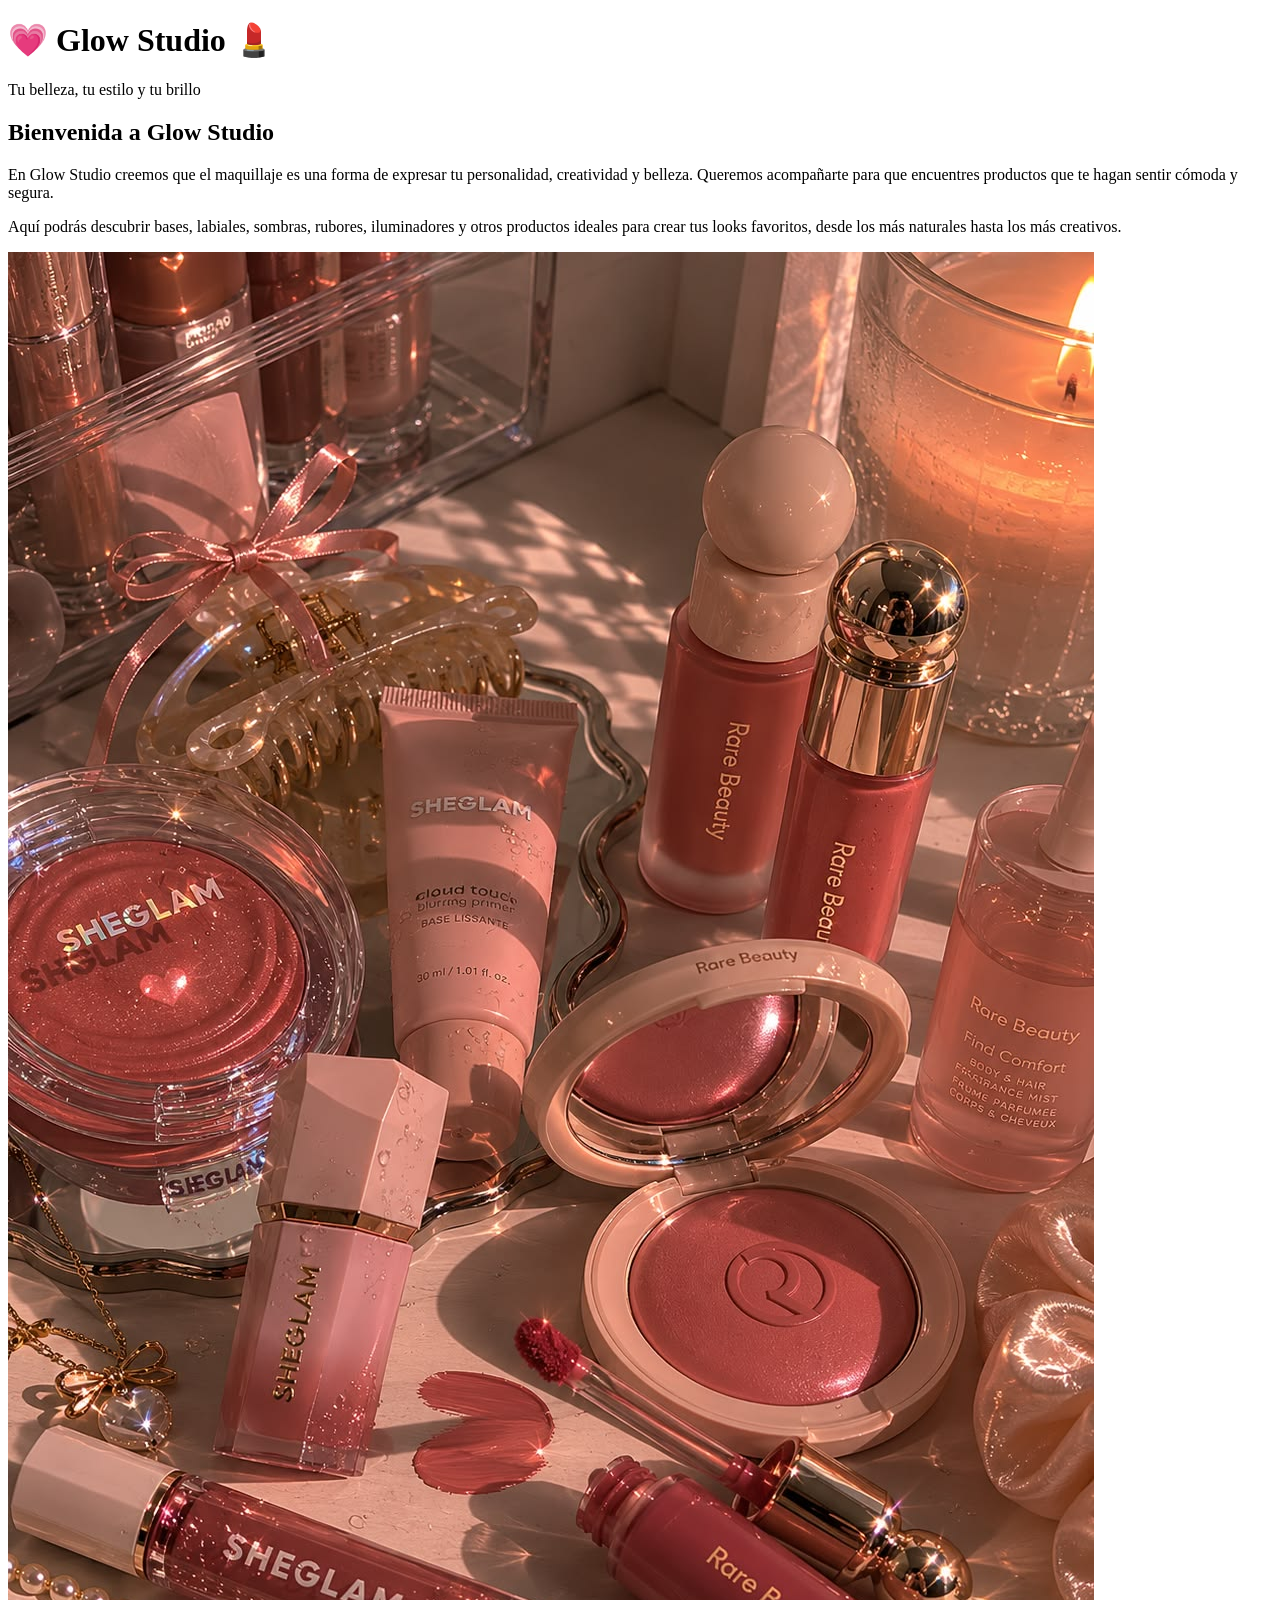
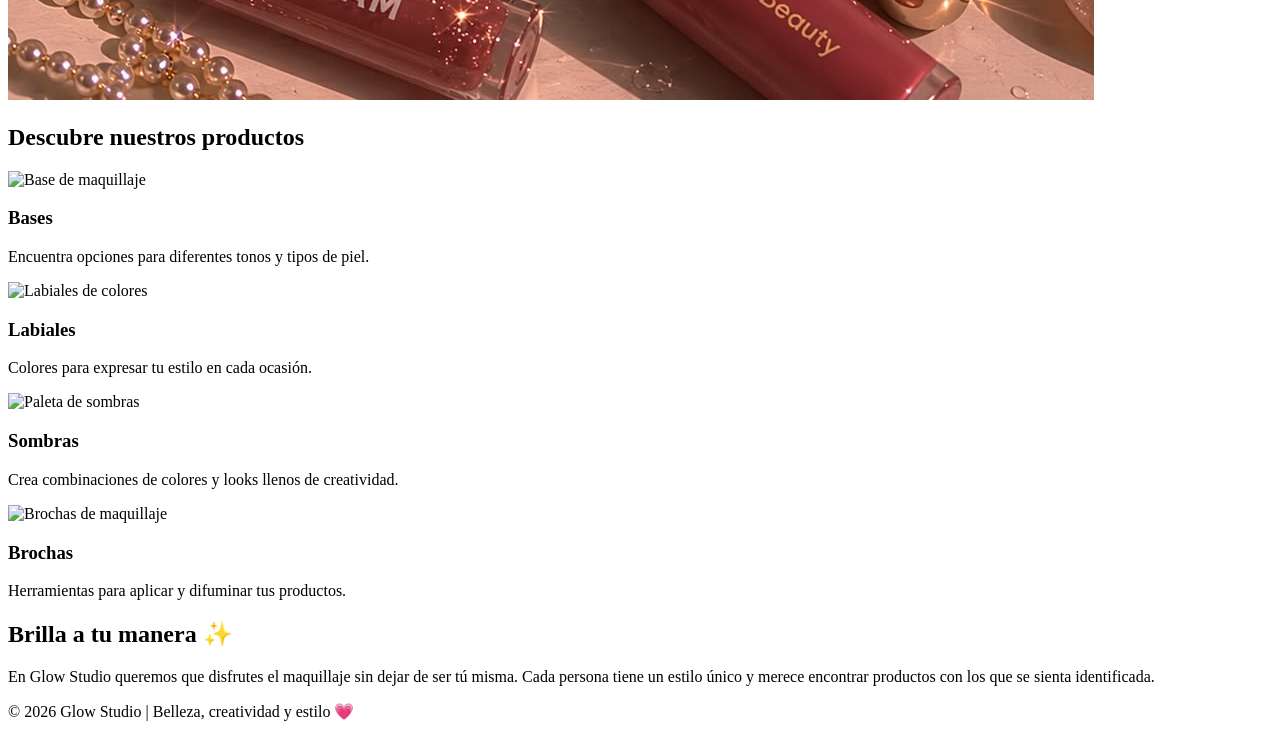
==== diseñoresponsivo.html @ bb1b344e "Add files via upload" ====
<!DOCTYPE html>
<html lang="es">
<head>
    <meta charset="UTF-8">
    <meta name="viewport" content="width=device-width, initial-scale=1.0">
    <title>Glow Studio - Belleza y Maquillaje</title>
    <link rel="stylesheet" href="CSS/estilosdiseñoresponsivo.css">
</head>
<body>

    <header>
        <h1>💗 Glow Studio 💄</h1>
        <p class="subtitulo">Tu belleza, tu estilo y tu brillo</p>
    </header>

    <main>
        <section class="presentacion">
            <h2>Bienvenida a Glow Studio</h2>

            <p>
                En Glow Studio creemos que el maquillaje es una
                forma de expresar tu personalidad, creatividad y
                belleza. Queremos acompañarte para que encuentres
                productos que te hagan sentir cómoda y segura.
            </p>

            <p>
                Aquí podrás descubrir bases, labiales, sombras,
                rubores, iluminadores y otros productos ideales
                para crear tus looks favoritos, desde los más
                naturales hasta los más creativos.
            </p>

            <img src="maquillaje.jpg"
                 alt="Colección de productos de maquillaje">
        </section>

        <section class="productos">
            <h2>Descubre nuestros productos</h2>

            <div class="tarjetas">
                <article class="tarjeta">
                    <img src="img/base.png" alt="Base de maquillaje">
                    <h3>Bases</h3>
                    <p>
                        Encuentra opciones para diferentes tonos
                        y tipos de piel.
                    </p>
                </article>

                <article class="tarjeta">
                    <img src="img/gloss.png" alt="Labiales de colores">
                    <h3>Labiales</h3>
                    <p>
                        Colores para expresar tu estilo en cada
                        ocasión.
                    </p>
                </article>

                <article class="tarjeta">
                    <img src="img/sombras.png" alt="Paleta de sombras">
                    <h3>Sombras</h3>
                    <p>
                        Crea combinaciones de colores y looks
                        llenos de creatividad.
                    </p>
                </article>

                <article class="tarjeta">
                    <img src="img/brochas.png" alt="Brochas de maquillaje">
                    <h3>Brochas</h3>
                    <p>
                        Herramientas para aplicar y difuminar
                        tus productos.
                    </p>
                </article>
            </div>
        </section>

        <section class="mensaje">
            <h2>Brilla a tu manera ✨</h2>
            <p>
                En Glow Studio queremos que disfrutes el maquillaje
                sin dejar de ser tú misma. Cada persona tiene un
                estilo único y merece encontrar productos con los
                que se sienta identificada.
            </p>
        </section>
    </main>

    <footer>
        <p>© 2026 Glow Studio | Belleza, creatividad y estilo 💗</p>
    </footer>

</body>
</html>
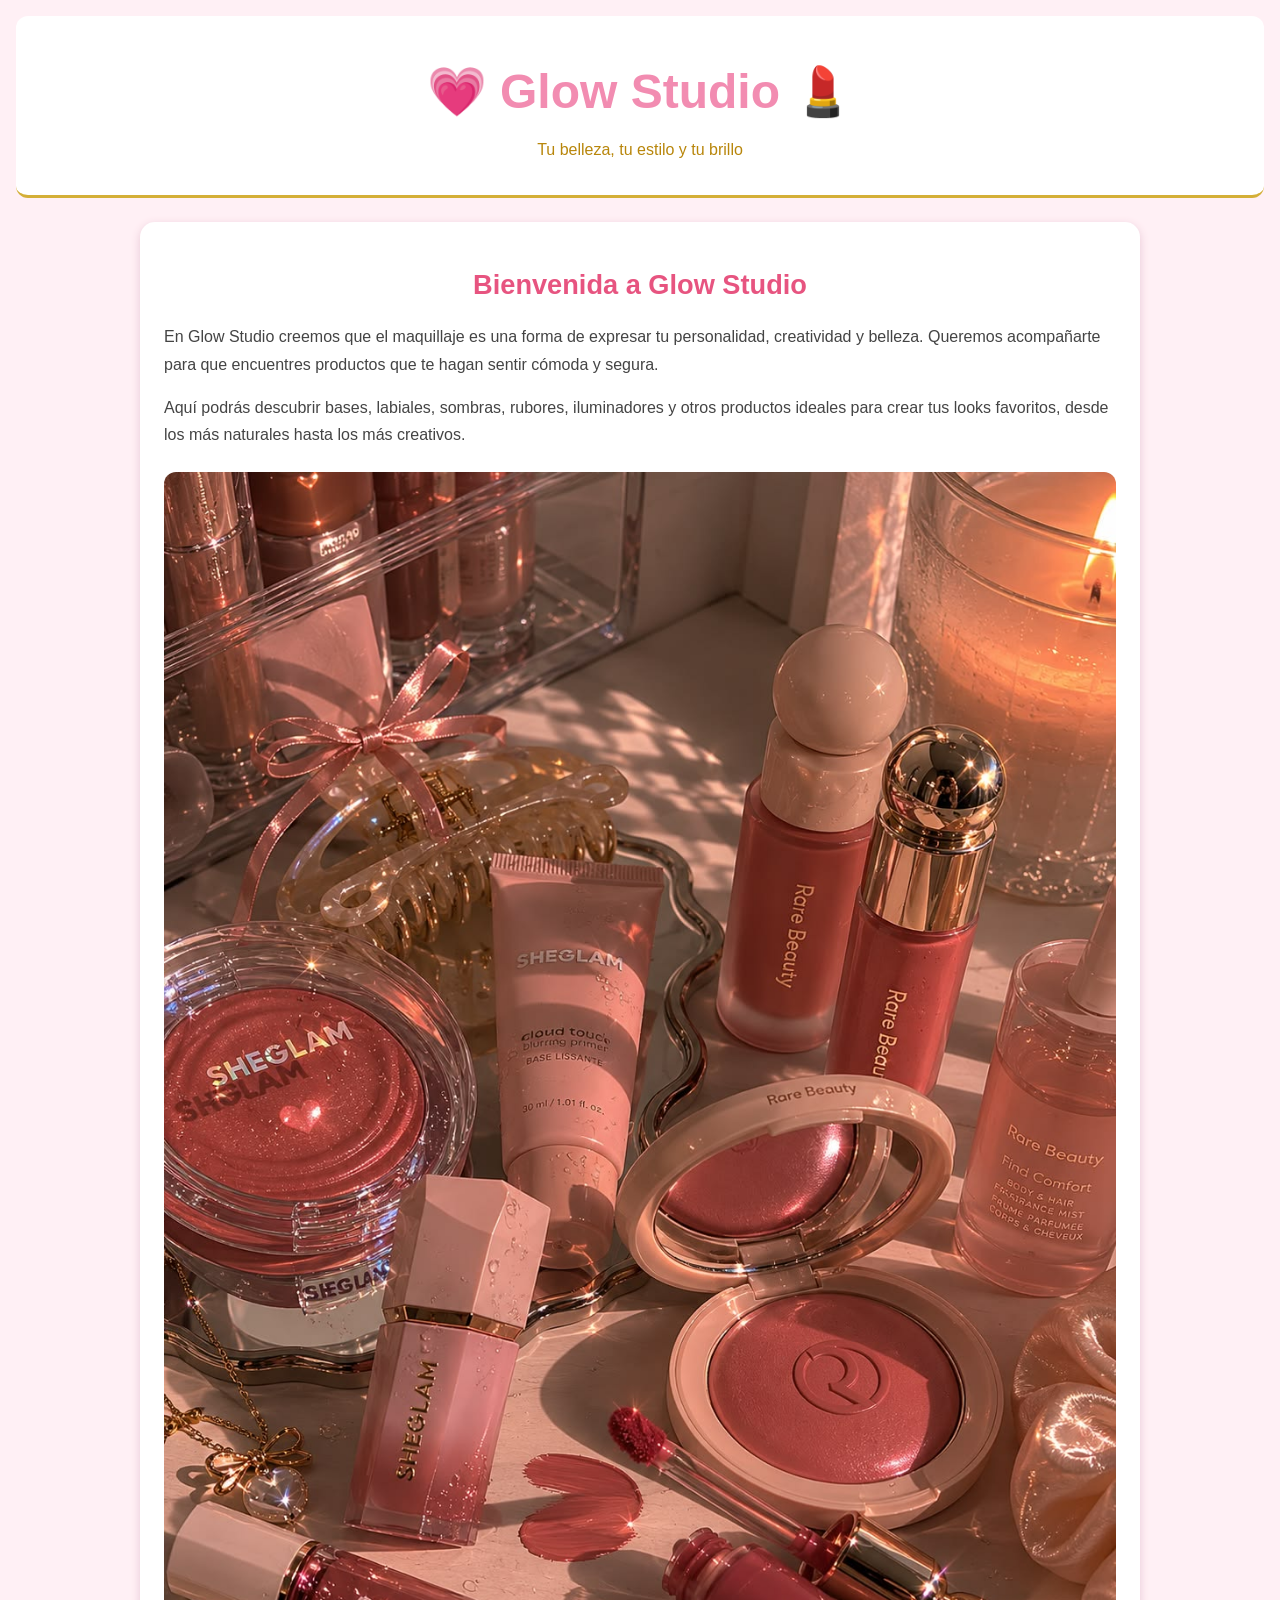
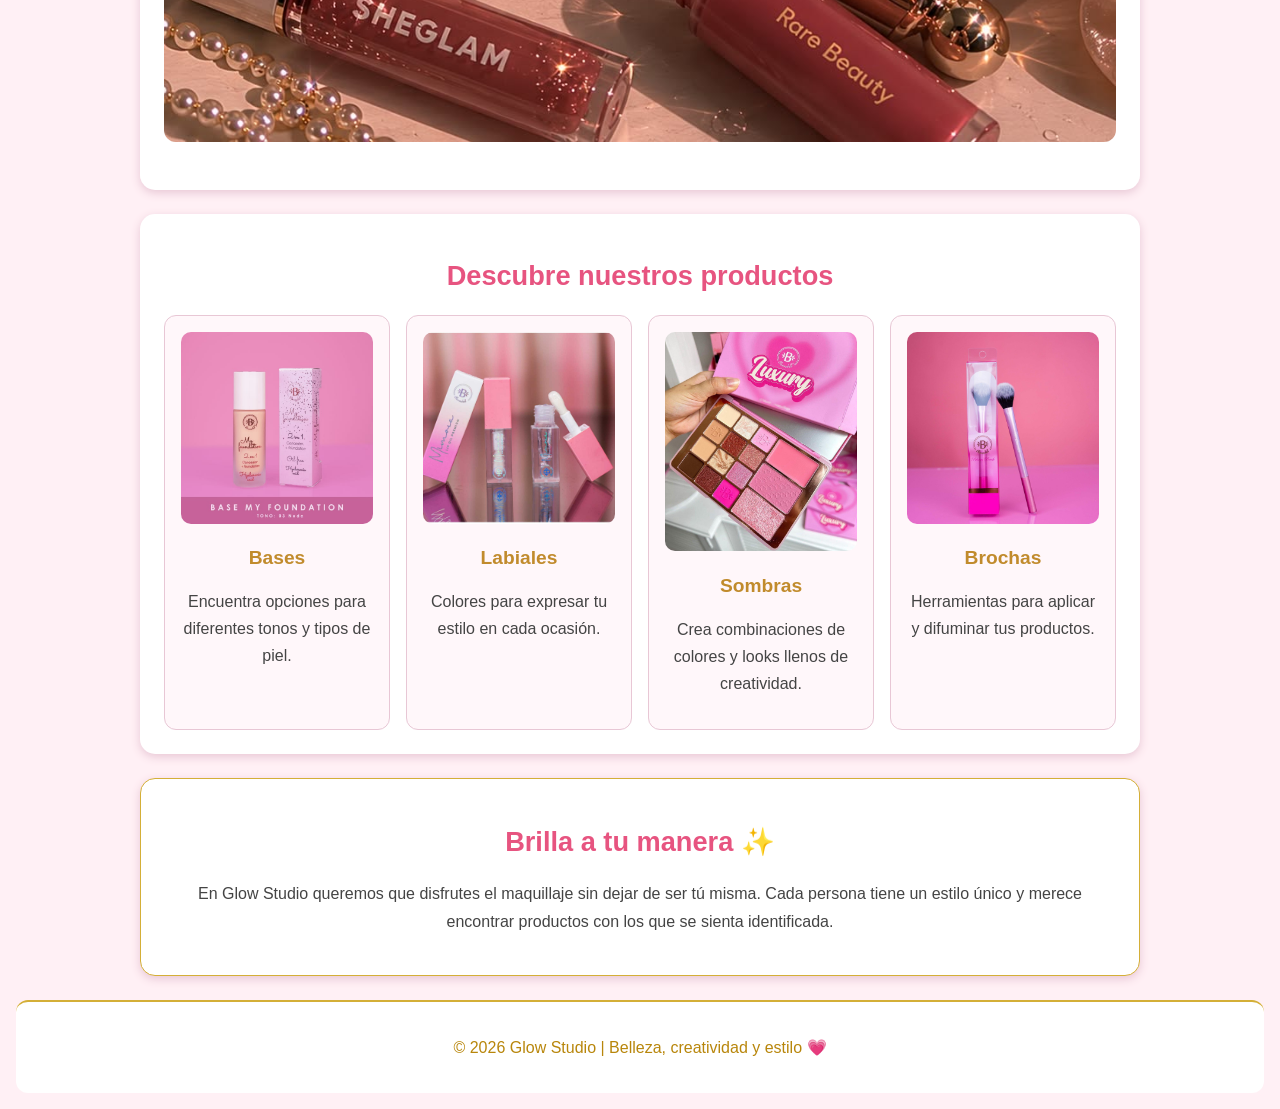
==== commit 64afad42: "diseñoresponsivo" ====
--- a/diseñoresponsivo.html
+++ b/diseñoresponsivo.html
@@ -1,97 +1,97 @@
-
-<!DOCTYPE html>
-<html lang="es">
-<head>
-    <meta charset="UTF-8">
-    <meta name="viewport" content="width=device-width, initial-scale=1.0">
-    <title>Glow Studio - Belleza y Maquillaje</title>
-    <link rel="stylesheet" href="CSS/estilosdiseñoresponsivo.css">
-</head>
-<body>
-
-    <header>
-        <h1>💗 Glow Studio 💄</h1>
-        <p class="subtitulo">Tu belleza, tu estilo y tu brillo</p>
-    </header>
-
-    <main>
-        <section class="presentacion">
-            <h2>Bienvenida a Glow Studio</h2>
-
-            <p>
-                En Glow Studio creemos que el maquillaje es una
-                forma de expresar tu personalidad, creatividad y
-                belleza. Queremos acompañarte para que encuentres
-                productos que te hagan sentir cómoda y segura.
-            </p>
-
-            <p>
-                Aquí podrás descubrir bases, labiales, sombras,
-                rubores, iluminadores y otros productos ideales
-                para crear tus looks favoritos, desde los más
-                naturales hasta los más creativos.
-            </p>
-
-            <img src="maquillaje.jpg"
-                 alt="Colección de productos de maquillaje">
-        </section>
-
-        <section class="productos">
-            <h2>Descubre nuestros productos</h2>
-
-            <div class="tarjetas">
-                <article class="tarjeta">
-                    <img src="img/base.png" alt="Base de maquillaje">
-                    <h3>Bases</h3>
-                    <p>
-                        Encuentra opciones para diferentes tonos
-                        y tipos de piel.
-                    </p>
-                </article>
-
-                <article class="tarjeta">
-                    <img src="img/gloss.png" alt="Labiales de colores">
-                    <h3>Labiales</h3>
-                    <p>
-                        Colores para expresar tu estilo en cada
-                        ocasión.
-                    </p>
-                </article>
-
-                <article class="tarjeta">
-                    <img src="img/sombras.png" alt="Paleta de sombras">
-                    <h3>Sombras</h3>
-                    <p>
-                        Crea combinaciones de colores y looks
-                        llenos de creatividad.
-                    </p>
-                </article>
-
-                <article class="tarjeta">
-                    <img src="img/brochas.png" alt="Brochas de maquillaje">
-                    <h3>Brochas</h3>
-                    <p>
-                        Herramientas para aplicar y difuminar
-                        tus productos.
-                    </p>
-                </article>
-            </div>
-        </section>
-
-        <section class="mensaje">
-            <h2>Brilla a tu manera ✨</h2>
-            <p>
-                En Glow Studio queremos que disfrutes el maquillaje
-                sin dejar de ser tú misma. Cada persona tiene un
-                estilo único y merece encontrar productos con los
-                que se sienta identificada.
-            </p>
-        </section>
-    </main>
-
-    <footer>
-        <p>© 2026 Glow Studio | Belleza, creatividad y estilo 💗</p>
-    </footer>
-
-</body>
-</html>
+
+<!DOCTYPE html>
+<html lang="es">
+<head>
+    <meta charset="UTF-8">
+    <meta name="viewport" content="width=device-width, initial-scale=1.0">
+    <title>Glow Studio - Belleza y Maquillaje</title>
+    <link rel="stylesheet" href="CSS/estilosdiseñoresponsivo.css">
+</head>
+<body>
+
+    <header>
+        <h1>💗 Glow Studio 💄</h1>
+        <p class="subtitulo">Tu belleza, tu estilo y tu brillo</p>
+    </header>
+
+    <main>
+        <section class="presentacion">
+            <h2>Bienvenida a Glow Studio</h2>
+
+            <p>
+                En Glow Studio creemos que el maquillaje es una
+                forma de expresar tu personalidad, creatividad y
+                belleza. Queremos acompañarte para que encuentres
+                productos que te hagan sentir cómoda y segura.
+            </p>
+
+            <p>
+                Aquí podrás descubrir bases, labiales, sombras,
+                rubores, iluminadores y otros productos ideales
+                para crear tus looks favoritos, desde los más
+                naturales hasta los más creativos.
+            </p>
+
+            <img src="maquillaje.jpg"
+                 alt="Colección de productos de maquillaje">
+        </section>
+
+        <section class="productos">
+            <h2>Descubre nuestros productos</h2>
+
+            <div class="tarjetas">
+                <article class="tarjeta">
+                    <img src="img/base.png" alt="Base de maquillaje">
+                    <h3>Bases</h3>
+                    <p>
+                        Encuentra opciones para diferentes tonos
+                        y tipos de piel.
+                    </p>
+                </article>
+
+                <article class="tarjeta">
+                    <img src="img/gloss.png" alt="Labiales de colores">
+                    <h3>Labiales</h3>
+                    <p>
+                        Colores para expresar tu estilo en cada
+                        ocasión.
+                    </p>
+                </article>
+
+                <article class="tarjeta">
+                    <img src="img/sombras.png" alt="Paleta de sombras">
+                    <h3>Sombras</h3>
+                    <p>
+                        Crea combinaciones de colores y looks
+                        llenos de creatividad.
+                    </p>
+                </article>
+
+                <article class="tarjeta">
+                    <img src="img/brochas.png" alt="Brochas de maquillaje">
+                    <h3>Brochas</h3>
+                    <p>
+                        Herramientas para aplicar y difuminar
+                        tus productos.
+                    </p>
+                </article>
+            </div>
+        </section>
+
+        <section class="mensaje">
+            <h2>Brilla a tu manera ✨</h2>
+            <p>
+                En Glow Studio queremos que disfrutes el maquillaje
+                sin dejar de ser tú misma. Cada persona tiene un
+                estilo único y merece encontrar productos con los
+                que se sienta identificada.
+            </p>
+        </section>
+    </main>
+
+    <footer>
+        <p>© 2026 Glow Studio | Belleza, creatividad y estilo 💗</p>
+    </footer>
+
+</body>
+</html>
--- a/CSS/estilosdiseñoresponsivo.css
+++ b/CSS/estilosdiseñoresponsivo.css
@@ -0,0 +1,129 @@
+
+body {
+    font-family: Arial, sans-serif;
+    font-size: 1rem;
+    background-color: #FFF0F5;
+    color: #444444;
+    margin: 0;
+    padding: 1rem;
+}
+
+header {
+    text-align: center;
+    background-color: #FFFFFF;
+    padding: 1rem;
+    border-bottom: 3px solid #D4AF37;
+    border-radius: 12px;
+}
+
+h1 {
+    font-size: clamp(1.5rem, 5vw, 3rem);
+    color: #F28CB1;
+    margin-bottom: 0.5rem;
+}
+
+.subtitulo {
+    font-size: 1rem;
+    color: #B8860B;
+}
+
+main {
+    max-width: 1000px;
+    margin: 0 auto;
+}
+
+.presentacion,
+.productos,
+.mensaje {
+    background-color: #FFFFFF;
+    margin: 1.5rem 0;
+    padding: 1.5rem;
+    border-radius: 15px;
+    box-shadow: 0 3px 10px #E8C7D5;
+}
+
+h2 {
+    font-size: 1.7rem;
+    color: #E75480;
+    text-align: center;
+}
+
+h3 {
+    font-size: 1.2rem;
+    color: #C18B2C;
+}
+
+p {
+    font-size: 1rem;
+    line-height: 1.7;
+}
+
+.presentacion > img {
+    max-width: 100%;
+    height: auto;
+    display: block;
+    margin: 1.5rem auto;
+    border-radius: 12px;
+}
+
+.tarjetas {
+    display: flex;
+    flex-wrap: wrap;
+    justify-content: center;
+    gap: 1rem;
+}
+
+.tarjeta {
+    box-sizing: border-box;
+    flex: 1 1 200px;
+    max-width: 300px;
+    padding: 1rem;
+    text-align: center;
+    background-color: #FFF7FA;
+    border: 1px solid #E8C7D5;
+    border-radius: 12px;
+}
+
+.tarjeta img {
+    max-width: 100%;
+    height: auto;
+    border-radius: 10px;
+}
+
+.tarjeta p {
+    font-size: 1rem;
+}
+
+.mensaje {
+    text-align: center;
+    border: 1px solid #D4AF37;
+}
+
+footer {
+    background-color: #FFFFFF;
+    color: #B8860B;
+    text-align: center;
+    padding: 1rem;
+    border-top: 2px solid #D4AF37;
+    border-radius: 12px;
+}
+
+@media (max-width: 480px) {
+    body {
+        padding: 0.5rem;
+    }
+
+    .presentacion,
+    .productos,
+    .mensaje {
+        padding: 1rem;
+    }
+
+    h2 {
+        font-size: 1.4rem;
+    }
+
+    .tarjeta {
+        flex-basis: 100%;
+    }
+}
